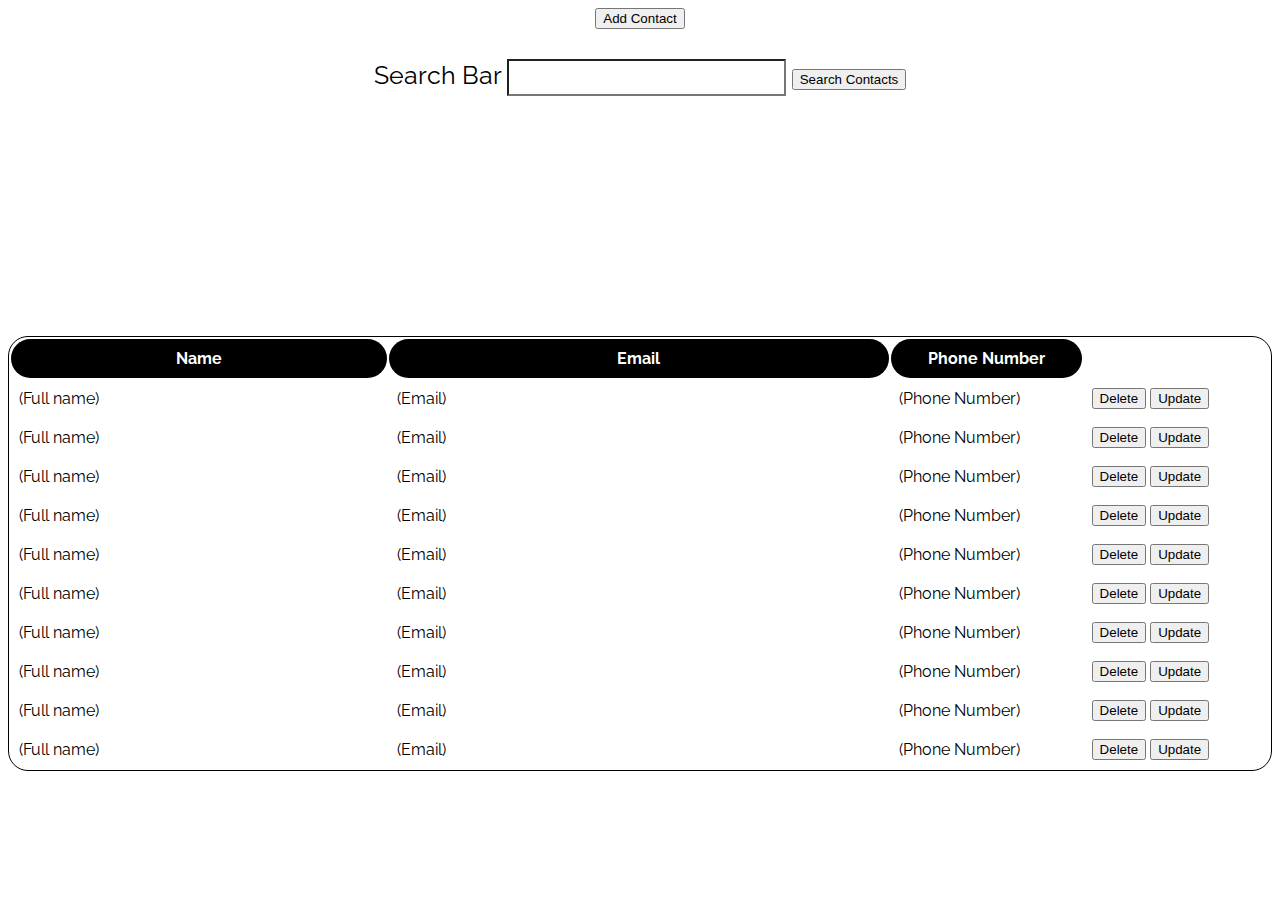
==== contact_page.html @ 49ed33f2 "added terrible search bar" ====
<html>
    <head>
        <title>Contact List</title>
        <link rel = "stylesheet" href = "style.css">
        <script type="text/javascript" src="lampcode.js"></script>
        <style>
            @import url('https://fonts.googleapis.com/css2?family=Raleway:wght@500&family=Space+Mono&display=swap');
        </style>
    </head>
    <style>
        table {
            border: 1px solid black;
            border-radius: 20px;
        }
        tb, td {
            border-collapse: collapse;
        }
    </style>
    <body>

            <button type="button" id="addButton" class="buttons" onclick="addContact();" >Add Contact</button>
            <br></br>

             <label>Search Bar</label>
             <input required id="search" type="text" class = "input_box"/>
            <button type="button" id="Search" class="buttons" onclick="searchContact();">Search Contacts</button>
            <br></br>

<div class = "header">
            <h1>Contact List</h1>
        </div>

        <table style="width:100%">
            <tr>
                <th style="width:30%">Name</th>
                <th style="width:40%">Email</th>
                <th>Phone Number</th>
            </tr>
            <tr>
                <td>
                    (Full name)
                </td>
                <td>
                    (Email)
                </td>
                <td>
                    (Phone Number)
                </td>
                 <td>
                    <button type="button" id="Delete" class="buttons" onclick="deleteContact();">Delete</button>
                    <button type="button" id="Update" class="buttons" onclick="updateContact();">Update</button>
                </td>
            </tr>
            <tr>
                <td>
                    (Full name)
                </td>
                <td>
                    (Email)
                </td>
                <td>
                    (Phone Number)
                </td>
                 <td>
                    <button type="button" id="Delete" class="buttons" onclick="deleteContact();">Delete</button>
                    <button type="button" id="Update" class="buttons" onclick="updateContact();">Update</button>
                </td>
            </tr>
            <tr>
                <td>
                    (Full name)
                </td>
                <td>
                    (Email)
                </td>
                <td>
                    (Phone Number)
                </td>
                 <td>
                    <button type="button" id="Delete" class="buttons" onclick="deleteContact();">Delete</button>
                    <button type="button" id="Update" class="buttons" onclick="updateContact();">Update</button>
                </td>
            </tr>
            <tr>
                <td>
                    (Full name)
                </td>
                <td>
                    (Email)
                </td>
                <td>
                    (Phone Number)
                </td>
                <td>
                    <button type="button" id="Delete" class="buttons" onclick="deleteContact();">Delete</button>
                    <button type="button" id="Update" class="buttons" onclick="updateContact();">Update</button>
                </td>
            </tr>
            <tr>
                <td>
                    (Full name)
                </td>
                <td>
                    (Email)
                </td>
                <td>
                    (Phone Number)
                </td>
                <td>
                    <button type="button" id="Delete" class="buttons" onclick="deleteContact();">Delete</button>
                    <button type="button" id="Update" class="buttons" onclick="updateContact();">Update</button>
                </td>
            </tr>
            <tr>
                <td>
                    (Full name)
                </td>
                <td>
                    (Email)
                </td>
                <td>
                    (Phone Number)
                </td>
                 <td>
                    <button type="button" id="Delete" class="buttons" onclick="deleteContact();">Delete</button>
                    <button type="button" id="Update" class="buttons" onclick="updateContact();">Update</button>
                </td>
            </tr>
            <tr>
                <td>
                    (Full name)
                </td>
                <td>
                    (Email)
                </td>
                <td>
                    (Phone Number)
                </td>
                <td>
                    <button type="button" id="Delete" class="buttons" onclick="deleteContact();">Delete</button>
                    <button type="button" id="Update" class="buttons" onclick="updateContact();">Update</button>
                </td>
            </tr>
            <tr>
                <td>
                    (Full name)
                </td>
                <td>
                    (Email)
                </td>
                <td>
                    (Phone Number)
                </td>
                <td>
                    <button type="button" id="Delete" class="buttons" onclick="deleteContact();">Delete</button>
                    <button type="button" id="Update" class="buttons" onclick="updateContact();">Update</button>
                </td>
            </tr>
            <tr>
                <td>
                    (Full name)
                </td>
                <td>
                    (Email)
                </td>
                <td>
                    (Phone Number)
                </td>
                <td>
                    <button type="button" id="Delete" class="buttons" onclick="deleteContact();">Delete</button>
                    <button type="button" id="Update" class="buttons" onclick="updateContact();">Update</button>
                </td>
            </tr>
            <tr>
                <td>
                    (Full name)
                </td>
                <td>
                    (Email)
                </td>
                <td>
                    (Phone Number)
                </td>
                <td>
                    <button type="button" id="Delete" class="buttons" onclick="deleteContact();">Delete</button>
                    <button type="button" id="Update" class="buttons" onclick="updateContact();">Update</button>
                </td>
            </tr>
        </table>
    </body>
</html>
---- style.css ----
.header {
    text-align: center;
    color: white;
    padding: 30px;
    top: 0;
    font-family: 'Raleway', sans-serif;
    font-size: 30px;
}

body {
    text-align: center;
    font-family: 'Raleway', sans-serif;
    font-size: 25px;
    background-image: url("https://i.imgur.com/1UDDrQ8.jpg");
    background-size: cover;
    background-repeat: no-repeat;
    background-attachment: fixed;
    background-position: center;
}

div.transbox_login {
    margin: auto;
    background-color: #ffffff;
    opacity: 0.7;
    border-radius: 50px;
    border: 10px;
    width: 700px;
    height: 340px;
    padding: 10px;
}

div.transbox_register {
    margin: auto;
    background-color: #ffffff;
    opacity: 0.7;
    border-radius: 50px;
    border: 10px;
    width: 700px;
    height: 410px;
    padding: 10px;
}

div.transbox_contacts {
    margin: auto;
    background-color: #ffffff;
    opacity: 0.7;
    border-radius: 50px;
    border: 10px;
    width: 1000px;
    height: 540px;
    padding: 10px;
    padding-top: 30px;
}

.form input{
    font-family: Open, sans-serif;
    border: none;
    border-bottom: solid;
    border-width: 2px;
    border-radius: 0px;
    width: 250px;
    text-align: left;
    padding: 5px;
    margin: 10px;
    font-size: 16px;
    outline: none;
    background-color: #f7f1f9;
}


.form-submit-button {
    border-radius: 50px;
    padding-left: 30px;
    padding-right: 30px;
    padding-top: 8px;
    padding-bottom: 8px;
    font-size: 25px;
    font-family: 'Raleway', sans-serif;
    background-color: white;
    color: black;
    transition-duration: 0.4s;
}
.button_hover:hover {
    color: black;
    background-color: grey;
    box-shadow: 0 12px 16px 0 rgba(0,0,0,0.24),0 17px 50px 0 rgba(0,0,0,0.19);
  }

.input_box {
    background-color: white;
    padding: 5px;
    font-size: 20px;
}

.form .register-span{
    margin-top: 10px;
    font-size: 14px;
}

#loginResult {
    display: block;
    font-size: 16px;
    width: 90%;
    text-align: center;
    margin: 10px auto;
    font-family: 'Ubuntu', sans-serif;
    color: #95060a;
}

th {
    color: white;
    border-radius: 30px;
    padding: 10px;
    background-color: black;
    border-radius: 25px;
}

td {
    padding: 8px;
}
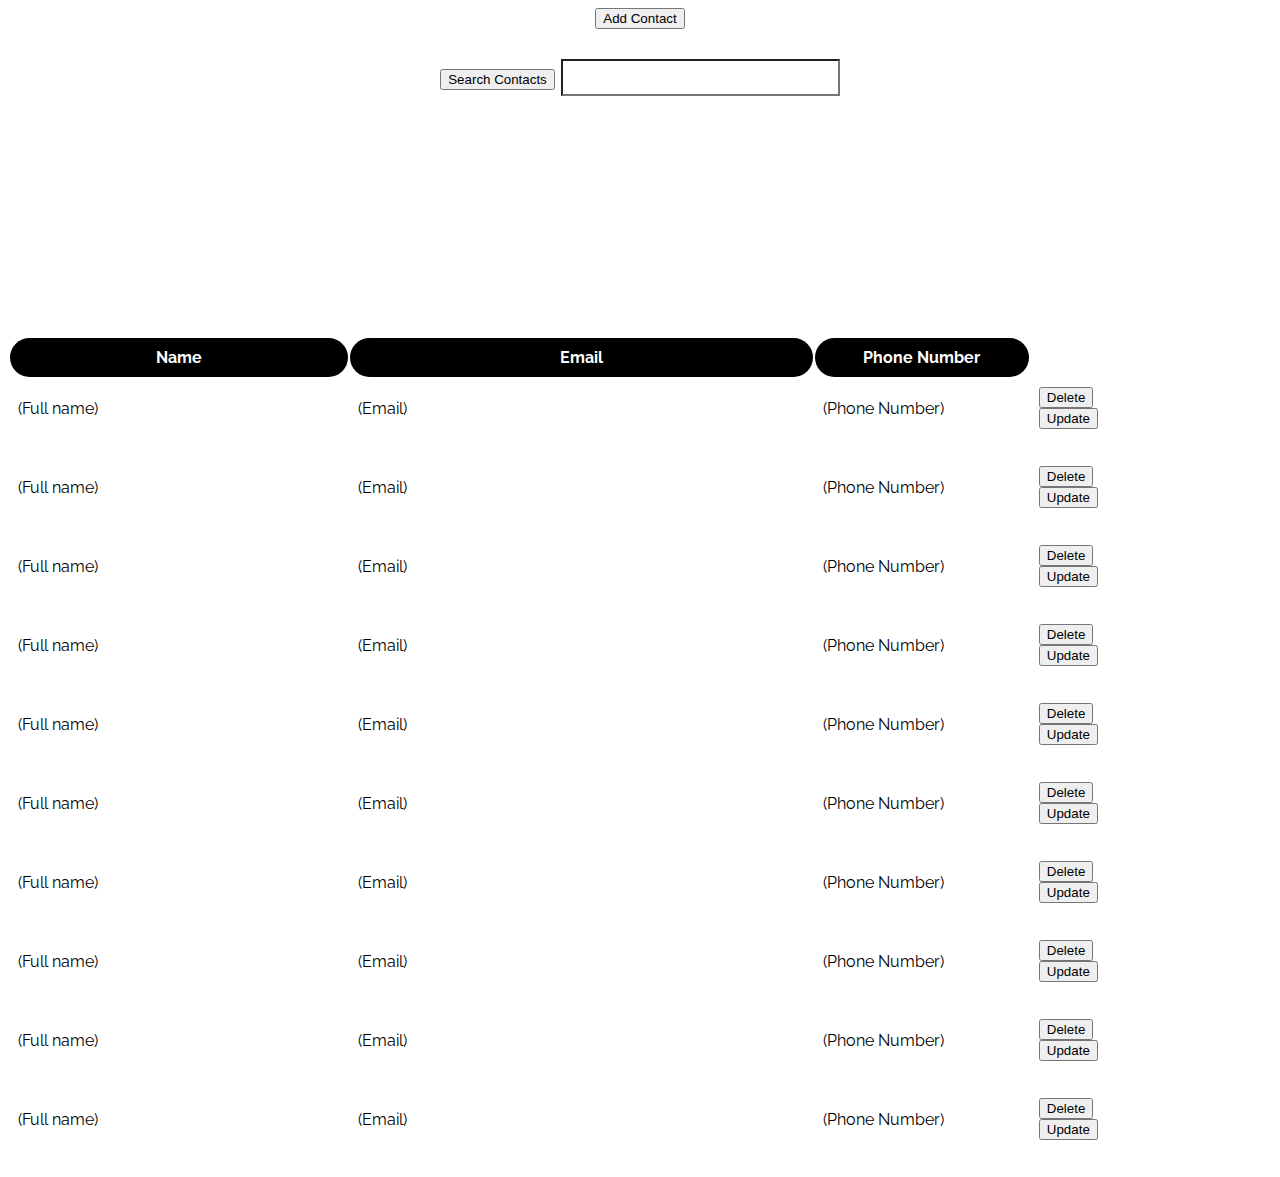
==== commit 37d034e3: "contact_page.html" ====
--- a/contact_page.html
+++ b/contact_page.html
@@ -8,182 +8,229 @@
         </style>
     </head>
     <style>
-        table {
-            border: 1px solid black;
-            border-radius: 20px;
-        }
-        tb, td {
+        th, td {            
             border-collapse: collapse;
+            
         }
     </style>
     <body>
 
-            <button type="button" id="addButton" class="buttons" onclick="addContact();" >Add Contact</button>
-            <br></br>
-
-             <label>Search Bar</label>
-             <input required id="search" type="text" class = "input_box"/>
-            <button type="button" id="Search" class="buttons" onclick="searchContact();">Search Contacts</button>
-            <br></br>
-
-<div class = "header">
+        <button type="button" id="addButton" class="buttons" onclick="addContact();">Add Contact</button>
+        <br></br>
+
+        <button type="button" id="Search" class="buttons" onclick="searchContact();">Search Contacts</button>
+        <input required id="search" type="text" class = "input_box"/>
+        <br></br>
+
+        <div class = "header" style="color:white">
             <h1>Contact List</h1>
         </div>
 
-        <table style="width:100%">
+        <!-- <div class = "vertical" style="height:100%"></div> -->
+
+        <table style="width:90%">
             <tr>
                 <th style="width:30%">Name</th>
-                <th style="width:40%">Email</th>
-                <th>Phone Number</th>
-            </tr>
-            <tr>
-                <td>
-                    (Full name)
-                </td>
-                <td>
-                    (Email)
-                </td>
-                <td>
-                    (Phone Number)
-                </td>
-                 <td>
-                    <button type="button" id="Delete" class="buttons" onclick="deleteContact();">Delete</button>
-                    <button type="button" id="Update" class="buttons" onclick="updateContact();">Update</button>
-                </td>
-            </tr>
-            <tr>
-                <td>
-                    (Full name)
-                </td>
-                <td>
-                    (Email)
-                </td>
-                <td>
-                    (Phone Number)
-                </td>
-                 <td>
-                    <button type="button" id="Delete" class="buttons" onclick="deleteContact();">Delete</button>
-                    <button type="button" id="Update" class="buttons" onclick="updateContact();">Update</button>
-                </td>
-            </tr>
-            <tr>
-                <td>
-                    (Full name)
-                </td>
-                <td>
-                    (Email)
-                </td>
-                <td>
-                    (Phone Number)
-                </td>
-                 <td>
-                    <button type="button" id="Delete" class="buttons" onclick="deleteContact();">Delete</button>
-                    <button type="button" id="Update" class="buttons" onclick="updateContact();">Update</button>
-                </td>
-            </tr>
-            <tr>
-                <td>
-                    (Full name)
-                </td>
-                <td>
-                    (Email)
-                </td>
-                <td>
-                    (Phone Number)
-                </td>
-                <td>
-                    <button type="button" id="Delete" class="buttons" onclick="deleteContact();">Delete</button>
-                    <button type="button" id="Update" class="buttons" onclick="updateContact();">Update</button>
-                </td>
-            </tr>
-            <tr>
-                <td>
-                    (Full name)
-                </td>
-                <td>
-                    (Email)
-                </td>
-                <td>
-                    (Phone Number)
-                </td>
-                <td>
-                    <button type="button" id="Delete" class="buttons" onclick="deleteContact();">Delete</button>
-                    <button type="button" id="Update" class="buttons" onclick="updateContact();">Update</button>
-                </td>
-            </tr>
-            <tr>
-                <td>
-                    (Full name)
-                </td>
-                <td>
-                    (Email)
-                </td>
-                <td>
-                    (Phone Number)
-                </td>
-                 <td>
-                    <button type="button" id="Delete" class="buttons" onclick="deleteContact();">Delete</button>
-                    <button type="button" id="Update" class="buttons" onclick="updateContact();">Update</button>
-                </td>
-            </tr>
-            <tr>
-                <td>
-                    (Full name)
-                </td>
-                <td>
-                    (Email)
-                </td>
-                <td>
-                    (Phone Number)
-                </td>
-                <td>
-                    <button type="button" id="Delete" class="buttons" onclick="deleteContact();">Delete</button>
-                    <button type="button" id="Update" class="buttons" onclick="updateContact();">Update</button>
-                </td>
-            </tr>
-            <tr>
-                <td>
-                    (Full name)
-                </td>
-                <td>
-                    (Email)
-                </td>
-                <td>
-                    (Phone Number)
-                </td>
-                <td>
-                    <button type="button" id="Delete" class="buttons" onclick="deleteContact();">Delete</button>
-                    <button type="button" id="Update" class="buttons" onclick="updateContact();">Update</button>
-                </td>
-            </tr>
-            <tr>
-                <td>
-                    (Full name)
-                </td>
-                <td>
-                    (Email)
-                </td>
-                <td>
-                    (Phone Number)
-                </td>
-                <td>
-                    <button type="button" id="Delete" class="buttons" onclick="deleteContact();">Delete</button>
-                    <button type="button" id="Update" class="buttons" onclick="updateContact();">Update</button>
-                </td>
-            </tr>
-            <tr>
-                <td>
-                    (Full name)
-                </td>
-                <td>
-                    (Email)
-                </td>
-                <td>
-                    (Phone Number)
-                </td>
-                <td>
-                    <button type="button" id="Delete" class="buttons" onclick="deleteContact();">Delete</button>
-                    <button type="button" id="Update" class="buttons" onclick="updateContact();">Update</button>
+                <th style="width:41%">Email</th>
+                <th style="width:19%">Phone Number</th>                
+            </tr>
+            <tr>
+                <td>
+                    (Full name)
+                    <br></br>
+                </td>
+                
+                <td>
+                    (Email)
+                    <br></br>
+                </td>
+                <td>
+                    (Phone Number)
+                    <br></br>
+                </td>
+                 <td>
+                    <button type="button" id="Delete" class="buttons" onclick="deleteContact();">Delete</button>
+                    <button type="button" id="Update" class="buttons" onclick="updateContact();">Update</button>
+                    <br></br>
+                </td>
+            </tr>
+            <tr>
+                <td>
+                    (Full name)
+                    <br></br>
+                </td>
+                <td>
+                    (Email)
+                    <br></br>
+                </td>
+                <td>
+                    (Phone Number)
+                    <br></br>
+                </td>
+                 <td>
+                    <button type="button" id="Delete" class="buttons" onclick="deleteContact();">Delete</button>
+                    <button type="button" id="Update" class="buttons" onclick="updateContact();">Update</button>
+                    <br></br>
+                </td>
+            </tr>
+            <tr>
+                <td>
+                    (Full name)
+                    <br></br>
+                </td>
+                
+                <td>
+                    (Email)
+                    <br></br>
+                </td>
+                <td>
+                    (Phone Number)
+                    <br></br>
+                </td>
+                 <td>
+                    <button type="button" id="Delete" class="buttons" onclick="deleteContact();">Delete</button>
+                    <button type="button" id="Update" class="buttons" onclick="updateContact();">Update</button>
+                    <br></br>
+                </td>
+            </tr>
+            <tr>
+                <td>
+                    (Full name)
+                    <br></br>
+                </td>
+                
+                <td>
+                    (Email)
+                    <br></br>
+                </td>
+                <td>
+                    (Phone Number)
+                    <br></br>
+                </td>
+                 <td>
+                    <button type="button" id="Delete" class="buttons" onclick="deleteContact();">Delete</button>
+                    <button type="button" id="Update" class="buttons" onclick="updateContact();">Update</button>
+                    <br></br>
+                </td>
+            </tr>
+            <tr>
+                <td>
+                    (Full name)
+                    <br></br>
+                </td>
+                
+                <td>
+                    (Email)
+                    <br></br>
+                </td>
+                <td>
+                    (Phone Number)
+                    <br></br>
+                </td>
+                 <td>
+                    <button type="button" id="Delete" class="buttons" onclick="deleteContact();">Delete</button>
+                    <button type="button" id="Update" class="buttons" onclick="updateContact();">Update</button>
+                    <br></br>
+                </td>
+            </tr>
+            <tr>
+                <td>
+                    (Full name)
+                    <br></br>
+                </td>
+                
+                <td>
+                    (Email)
+                    <br></br>
+                </td>
+                <td>
+                    (Phone Number)
+                    <br></br>
+                </td>
+                 <td>
+                    <button type="button" id="Delete" class="buttons" onclick="deleteContact();">Delete</button>
+                    <button type="button" id="Update" class="buttons" onclick="updateContact();">Update</button>
+                    <br></br>
+                </td>
+            </tr>
+            <tr>
+                <td>
+                    (Full name)
+                    <br></br>
+                </td>
+                
+                <td>
+                    (Email)
+                    <br></br>
+                </td>
+                <td>
+                    (Phone Number)
+                    <br></br>
+                </td>
+                 <td>
+                    <button type="button" id="Delete" class="buttons" onclick="deleteContact();">Delete</button>
+                    <button type="button" id="Update" class="buttons" onclick="updateContact();">Update</button>
+                    <br></br>
+                </td>
+            </tr>
+            <tr>
+                <td>
+                    (Full name)
+                    <br></br>
+                </td>
+                
+                <td>
+                    (Email)
+                    <br></br>
+                </td>
+                <td>
+                    (Phone Number)
+                    <br></br>
+                </td>
+                 <td>
+                    <button type="button" id="Delete" class="buttons" onclick="deleteContact();">Delete</button>
+                    <button type="button" id="Update" class="buttons" onclick="updateContact();">Update</button>
+                    <br></br>
+                </td>
+            </tr>
+            <tr>
+                <td>
+                    (Full name)
+                    <br></br>
+                </td>
+                
+                <td>
+                    (Email)
+                    <br></br>
+                </td>
+                <td>
+                    (Phone Number)
+                    <br></br>
+                </td>
+                 <td>
+                    <button type="button" id="Delete" class="buttons" onclick="deleteContact();">Delete</button>
+                    <button type="button" id="Update" class="buttons" onclick="updateContact();">Update</button>
+                    <br></br>
+                </td>
+            </tr>
+            <tr>
+                <td>
+                    (Full name)
+                    <br></br>
+                </td>
+                
+                <td>
+                    (Email)
+                    <br></br>
+                </td>
+                <td>
+                    (Phone Number)
+                    <br></br>
+                </td>
+                 <td>
+                    <button type="button" id="Delete" class="buttons" onclick="deleteContact();">Delete</button>
+                    <button type="button" id="Update" class="buttons" onclick="updateContact();">Update</button>
+                    <br></br>
                 </td>
             </tr>
         </table>
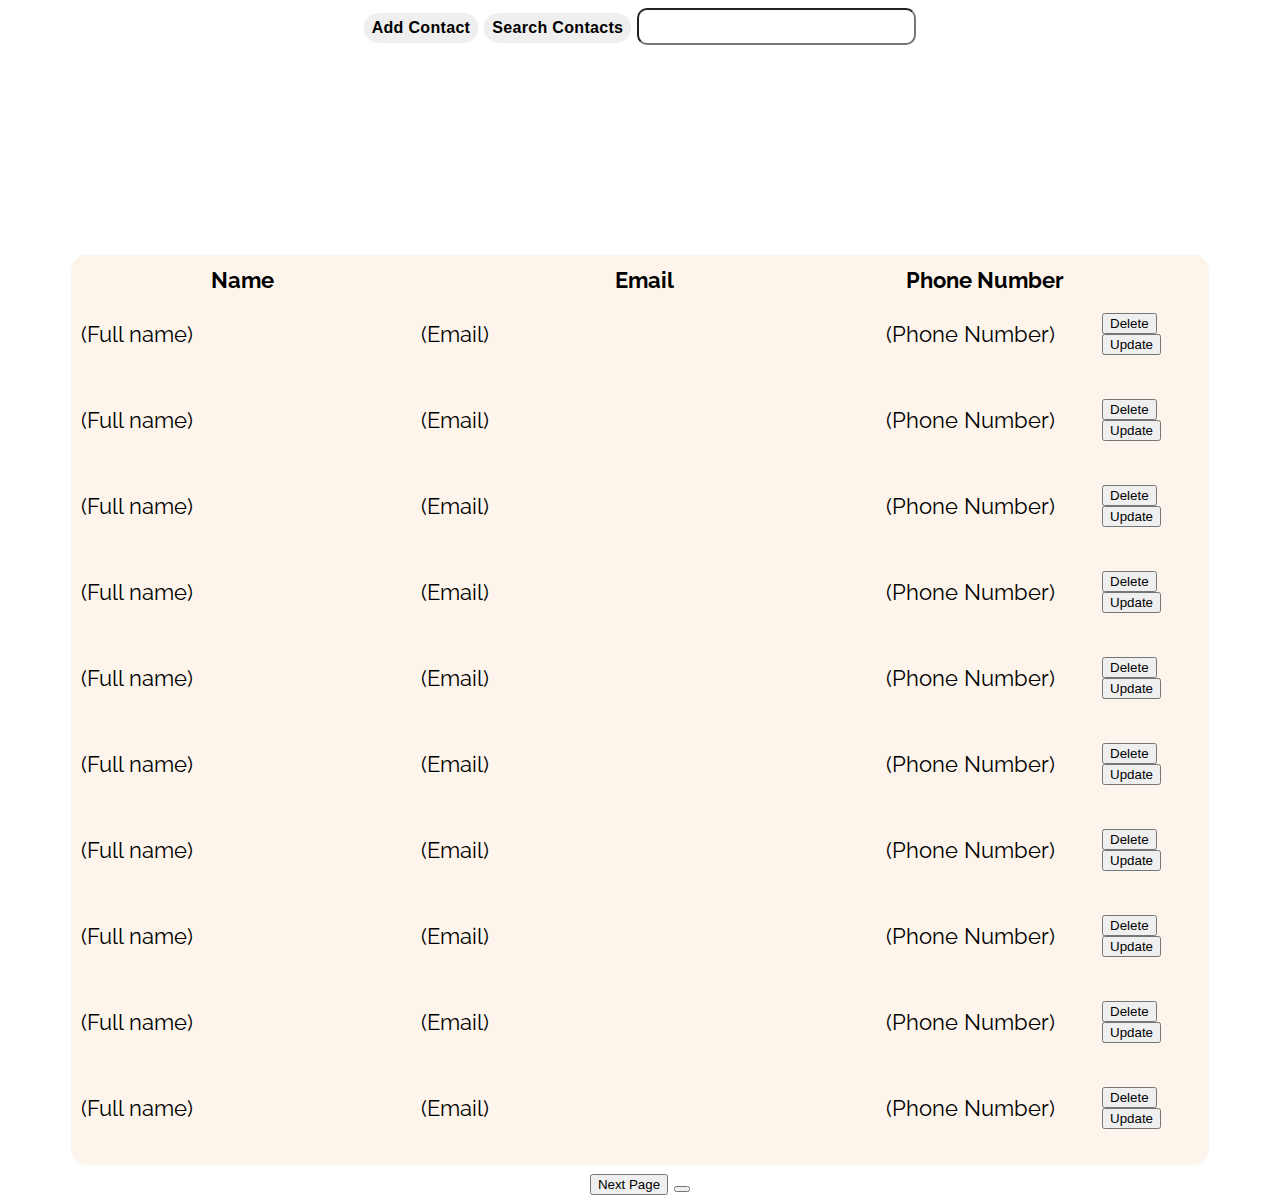
==== commit 4d4fb43e: "Update contact_page.html" ====
--- a/contact_page.html
+++ b/contact_page.html
@@ -5,22 +5,37 @@
         <script type="text/javascript" src="lampcode.js"></script>
         <style>
             @import url('https://fonts.googleapis.com/css2?family=Raleway:wght@500&family=Space+Mono&display=swap');
+
+            .add_button, .search_button {
+                padding: .35em;
+                padding-left: .5em;
+                padding-right: .5em;
+                font-size: 16px;
+                font-weight: 700;
+                border-radius: .9em;
+                letter-spacing: .02em;
+                border: none;
+                align-items: center;
+                position: relative;
+                cursor: pointer;
+            }
+            .icon {
+                
+            }
         </style>
     </head>
     <style>
         th, td {            
-            border-collapse: collapse;
-            
+            border-collapse: collapse;            
         }
     </style>
     <body>
 
-        <button type="button" id="addButton" class="buttons" onclick="addContact();">Add Contact</button>
-        <br></br>
-
-        <button type="button" id="Search" class="buttons" onclick="searchContact();">Search Contacts</button>
-        <input required id="search" type="text" class = "input_box"/>
-        <br></br>
+        <button type="button" id="addButton" class="add_button" addContact();">Add Contact</button>
+        
+
+        <button type="button" id="Search" class="search_button" onclick="searchContact();">Search Contacts</button>
+        <input required id="search" type="text" class = "input_box" style="border-radius: .5em;"/>
 
         <div class = "header" style="color:white">
             <h1>Contact List</h1>
@@ -28,7 +43,7 @@
 
         <!-- <div class = "vertical" style="height:100%"></div> -->
 
-        <table style="width:90%">
+        <table style="width:90%" style="height:auto;">
             <tr>
                 <th style="width:30%">Name</th>
                 <th style="width:41%">Email</th>
@@ -234,5 +249,7 @@
                 </td>
             </tr>
         </table>
+        <button type="button" id="Next Page" class="buttons">Next Page</button>
+        <button class="icon"></button>
     </body>
 </html>
--- a/style.css
+++ b/style.css
@@ -17,6 +17,18 @@
     background-attachment: fixed;
     background-position: center;
 }
+
+/* .vertical {
+    border-left: 2px solid black;
+    height: 100%;
+    position:absolute;
+    left: 28%;
+
+    border-right: 2px solid black;
+    height: 100%;
+    position:absolute;
+    right: 34%;
+} */
 
 div.transbox_login {
     margin: auto;
@@ -64,9 +76,8 @@
     margin: 10px;
     font-size: 16px;
     outline: none;
-    background-color: #f7f1f9;
+    background-color:rgba(250, 235, 215, 0.492);
 }
-
 
 .form-submit-button {
     border-radius: 50px;
@@ -80,11 +91,12 @@
     color: black;
     transition-duration: 0.4s;
 }
+
 .button_hover:hover {
     color: black;
     background-color: grey;
     box-shadow: 0 12px 16px 0 rgba(0,0,0,0.24),0 17px 50px 0 rgba(0,0,0,0.19);
-  }
+}
 
 .input_box {
     background-color: white;
@@ -107,11 +119,20 @@
     color: #95060a;
 }
 
+table {
+    margin-left: auto;
+    margin-right: auto;
+    display: block;
+    background-color:rgba(250, 235, 215, 0.492);
+    font-size: 22px;
+    width: 100%;
+    border-radius: 15px;
+}
+
 th {
-    color: white;
+    color: black;
     border-radius: 30px;
     padding: 10px;
-    background-color: black;
     border-radius: 25px;
 }
 
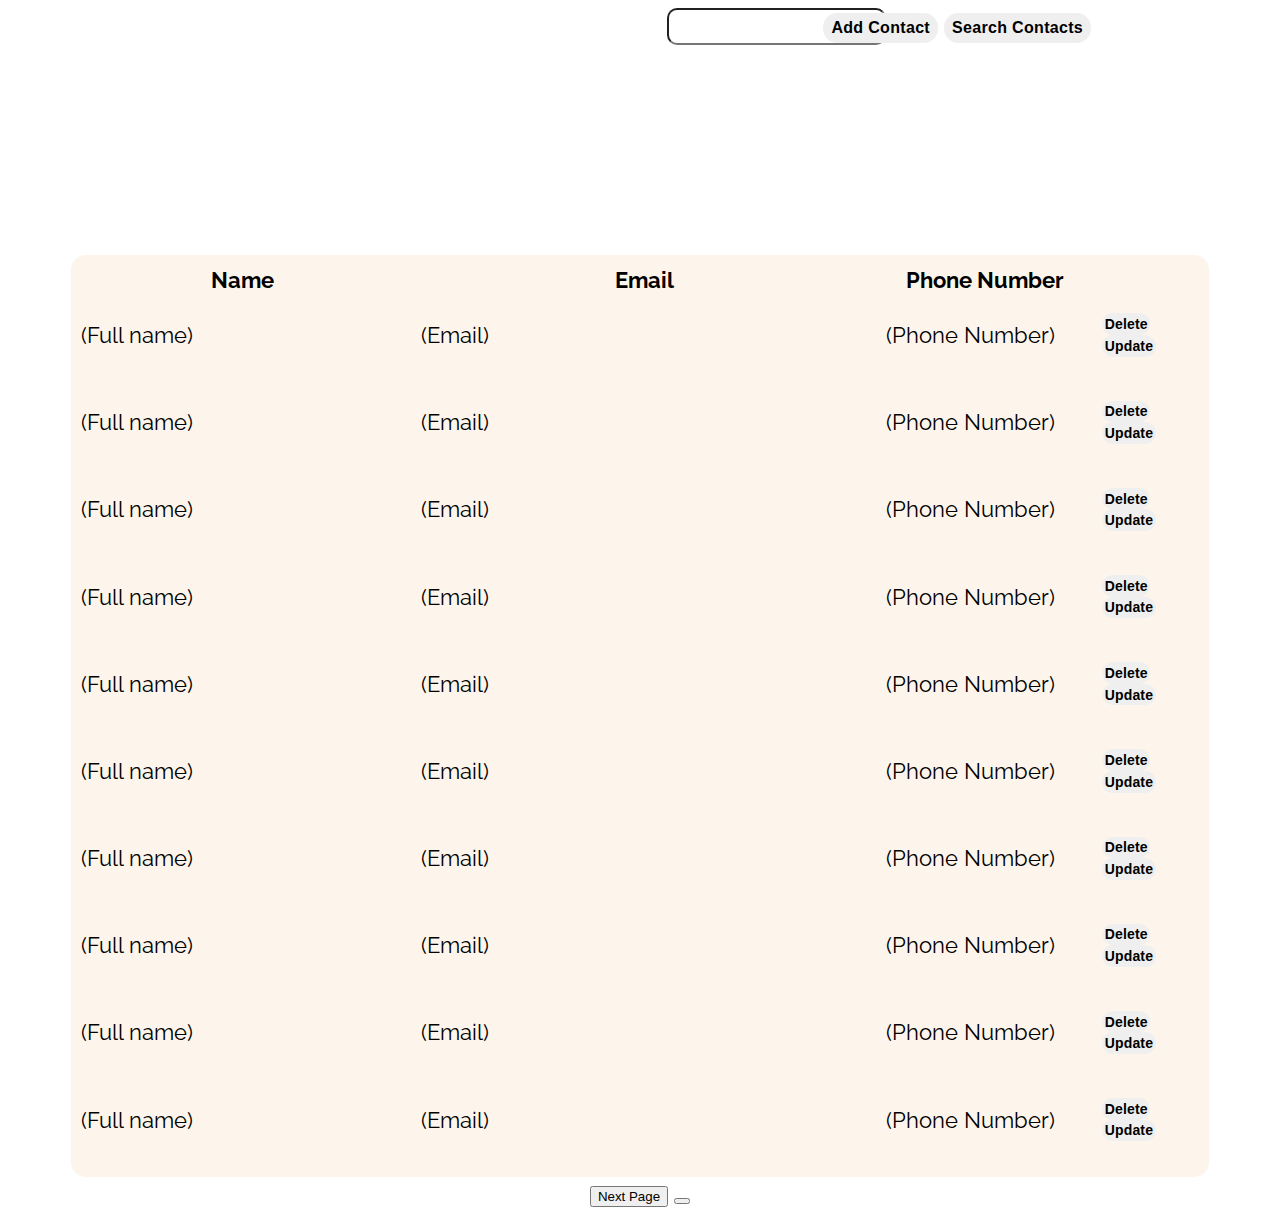
==== commit 97176bd0: "Update contact_page.html" ====
--- a/contact_page.html
+++ b/contact_page.html
@@ -6,7 +6,7 @@
         <style>
             @import url('https://fonts.googleapis.com/css2?family=Raleway:wght@500&family=Space+Mono&display=swap');
 
-            .add_button, .search_button {
+            .add_button {
                 padding: .35em;
                 padding-left: .5em;
                 padding-right: .5em;
@@ -17,25 +17,49 @@
                 border: none;
                 align-items: center;
                 position: relative;
+                left: 34%;
                 cursor: pointer;
             }
-            .icon {
-                
+            .search_button {
+                padding: .35em;
+                padding-left: .5em;
+                padding-right: .5em;
+                font-size: 16px;
+                font-weight: 700;
+                border-radius: .9em;
+                letter-spacing: .02em;
+                border: none;
+                align-items: center;
+                position: relative;
+                left: 34%;
+                cursor: pointer;
+            }
+            .update, .delete {
+                padding: .2em;
+                padding-left: .2em;
+                padding-right: .2em;
+                font-size: 14px;
+                font-weight: 600;
+                border-radius: .9em;
+                letter-spacing: .01em;
+                border: none;
+                align-items: center;
+                position: relative;
+                cursor: pointer;
             }
         </style>
     </head>
     <style>
-        th, td {            
-            border-collapse: collapse;            
+        th, td {
+            border-collapse: collapse;
         }
     </style>
     <body>
 
         <button type="button" id="addButton" class="add_button" addContact();">Add Contact</button>
-        
 
         <button type="button" id="Search" class="search_button" onclick="searchContact();">Search Contacts</button>
-        <input required id="search" type="text" class = "input_box" style="border-radius: .5em;"/>
+        <input required id="search" type="text" class="input_box" size="15" style="border-radius: .5em;"/>
 
         <div class = "header" style="color:white">
             <h1>Contact List</h1>
@@ -64,187 +88,187 @@
                     <br></br>
                 </td>
                  <td>
-                    <button type="button" id="Delete" class="buttons" onclick="deleteContact();">Delete</button>
-                    <button type="button" id="Update" class="buttons" onclick="updateContact();">Update</button>
-                    <br></br>
-                </td>
-            </tr>
-            <tr>
-                <td>
-                    (Full name)
-                    <br></br>
-                </td>
-                <td>
-                    (Email)
-                    <br></br>
-                </td>
-                <td>
-                    (Phone Number)
-                    <br></br>
-                </td>
-                 <td>
-                    <button type="button" id="Delete" class="buttons" onclick="deleteContact();">Delete</button>
-                    <button type="button" id="Update" class="buttons" onclick="updateContact();">Update</button>
-                    <br></br>
-                </td>
-            </tr>
-            <tr>
-                <td>
-                    (Full name)
-                    <br></br>
-                </td>
-                
-                <td>
-                    (Email)
-                    <br></br>
-                </td>
-                <td>
-                    (Phone Number)
-                    <br></br>
-                </td>
-                 <td>
-                    <button type="button" id="Delete" class="buttons" onclick="deleteContact();">Delete</button>
-                    <button type="button" id="Update" class="buttons" onclick="updateContact();">Update</button>
-                    <br></br>
-                </td>
-            </tr>
-            <tr>
-                <td>
-                    (Full name)
-                    <br></br>
-                </td>
-                
-                <td>
-                    (Email)
-                    <br></br>
-                </td>
-                <td>
-                    (Phone Number)
-                    <br></br>
-                </td>
-                 <td>
-                    <button type="button" id="Delete" class="buttons" onclick="deleteContact();">Delete</button>
-                    <button type="button" id="Update" class="buttons" onclick="updateContact();">Update</button>
-                    <br></br>
-                </td>
-            </tr>
-            <tr>
-                <td>
-                    (Full name)
-                    <br></br>
-                </td>
-                
-                <td>
-                    (Email)
-                    <br></br>
-                </td>
-                <td>
-                    (Phone Number)
-                    <br></br>
-                </td>
-                 <td>
-                    <button type="button" id="Delete" class="buttons" onclick="deleteContact();">Delete</button>
-                    <button type="button" id="Update" class="buttons" onclick="updateContact();">Update</button>
-                    <br></br>
-                </td>
-            </tr>
-            <tr>
-                <td>
-                    (Full name)
-                    <br></br>
-                </td>
-                
-                <td>
-                    (Email)
-                    <br></br>
-                </td>
-                <td>
-                    (Phone Number)
-                    <br></br>
-                </td>
-                 <td>
-                    <button type="button" id="Delete" class="buttons" onclick="deleteContact();">Delete</button>
-                    <button type="button" id="Update" class="buttons" onclick="updateContact();">Update</button>
-                    <br></br>
-                </td>
-            </tr>
-            <tr>
-                <td>
-                    (Full name)
-                    <br></br>
-                </td>
-                
-                <td>
-                    (Email)
-                    <br></br>
-                </td>
-                <td>
-                    (Phone Number)
-                    <br></br>
-                </td>
-                 <td>
-                    <button type="button" id="Delete" class="buttons" onclick="deleteContact();">Delete</button>
-                    <button type="button" id="Update" class="buttons" onclick="updateContact();">Update</button>
-                    <br></br>
-                </td>
-            </tr>
-            <tr>
-                <td>
-                    (Full name)
-                    <br></br>
-                </td>
-                
-                <td>
-                    (Email)
-                    <br></br>
-                </td>
-                <td>
-                    (Phone Number)
-                    <br></br>
-                </td>
-                 <td>
-                    <button type="button" id="Delete" class="buttons" onclick="deleteContact();">Delete</button>
-                    <button type="button" id="Update" class="buttons" onclick="updateContact();">Update</button>
-                    <br></br>
-                </td>
-            </tr>
-            <tr>
-                <td>
-                    (Full name)
-                    <br></br>
-                </td>
-                
-                <td>
-                    (Email)
-                    <br></br>
-                </td>
-                <td>
-                    (Phone Number)
-                    <br></br>
-                </td>
-                 <td>
-                    <button type="button" id="Delete" class="buttons" onclick="deleteContact();">Delete</button>
-                    <button type="button" id="Update" class="buttons" onclick="updateContact();">Update</button>
-                    <br></br>
-                </td>
-            </tr>
-            <tr>
-                <td>
-                    (Full name)
-                    <br></br>
-                </td>
-                
-                <td>
-                    (Email)
-                    <br></br>
-                </td>
-                <td>
-                    (Phone Number)
-                    <br></br>
-                </td>
-                 <td>
-                    <button type="button" id="Delete" class="buttons" onclick="deleteContact();">Delete</button>
-                    <button type="button" id="Update" class="buttons" onclick="updateContact();">Update</button>
+                    <button type="button" id="Delete" class="update" onclick="deleteContact();">Delete</button>
+                    <button type="button" id="Update" class="delete" onclick="updateContact();">Update</button>
+                    <br></br>
+                </td>
+            </tr>
+            <tr>
+                <td>
+                    (Full name)
+                    <br></br>
+                </td>
+                <td>
+                    (Email)
+                    <br></br>
+                </td>
+                <td>
+                    (Phone Number)
+                    <br></br>
+                </td>
+                 <td>
+                    <button type="button" id="Delete" class="update" onclick="deleteContact();">Delete</button>
+                    <button type="button" id="Update" class="delete" onclick="updateContact();">Update</button>
+                    <br></br>
+                </td>
+            </tr>
+            <tr>
+                <td>
+                    (Full name)
+                    <br></br>
+                </td>
+                
+                <td>
+                    (Email)
+                    <br></br>
+                </td>
+                <td>
+                    (Phone Number)
+                    <br></br>
+                </td>
+                 <td>
+                    <button type="button" id="Delete" class="update" onclick="deleteContact();">Delete</button>
+                    <button type="button" id="Update" class="delete" onclick="updateContact();">Update</button>
+                    <br></br>
+                </td>
+            </tr>
+            <tr>
+                <td>
+                    (Full name)
+                    <br></br>
+                </td>
+                
+                <td>
+                    (Email)
+                    <br></br>
+                </td>
+                <td>
+                    (Phone Number)
+                    <br></br>
+                </td>
+                 <td>
+                    <button type="button" id="Delete" class="update" onclick="deleteContact();">Delete</button>
+                    <button type="button" id="Update" class="delete" onclick="updateContact();">Update</button>
+                    <br></br>
+                </td>
+            </tr>
+            <tr>
+                <td>
+                    (Full name)
+                    <br></br>
+                </td>
+                
+                <td>
+                    (Email)
+                    <br></br>
+                </td>
+                <td>
+                    (Phone Number)
+                    <br></br>
+                </td>
+                 <td>
+                    <button type="button" id="Delete" class="update" onclick="deleteContact();">Delete</button>
+                    <button type="button" id="Update" class="delete" onclick="updateContact();">Update</button>
+                    <br></br>
+                </td>
+            </tr>
+            <tr>
+                <td>
+                    (Full name)
+                    <br></br>
+                </td>
+                
+                <td>
+                    (Email)
+                    <br></br>
+                </td>
+                <td>
+                    (Phone Number)
+                    <br></br>
+                </td>
+                 <td>
+                    <button type="button" id="Delete" class="update" onclick="deleteContact();">Delete</button>
+                    <button type="button" id="Update" class="delete" onclick="updateContact();">Update</button>
+                    <br></br>
+                </td>
+            </tr>
+            <tr>
+                <td>
+                    (Full name)
+                    <br></br>
+                </td>
+                
+                <td>
+                    (Email)
+                    <br></br>
+                </td>
+                <td>
+                    (Phone Number)
+                    <br></br>
+                </td>
+                 <td>
+                    <button type="button" id="Delete" class="update" onclick="deleteContact();">Delete</button>
+                    <button type="button" id="Update" class="delete" onclick="updateContact();">Update</button>
+                    <br></br>
+                </td>
+            </tr>
+            <tr>
+                <td>
+                    (Full name)
+                    <br></br>
+                </td>
+                
+                <td>
+                    (Email)
+                    <br></br>
+                </td>
+                <td>
+                    (Phone Number)
+                    <br></br>
+                </td>
+                 <td>
+                    <button type="button" id="Delete" class="update" onclick="deleteContact();">Delete</button>
+                    <button type="button" id="Update" class="delete" onclick="updateContact();">Update</button>
+                    <br></br>
+                </td>
+            </tr>
+            <tr>
+                <td>
+                    (Full name)
+                    <br></br>
+                </td>
+                
+                <td>
+                    (Email)
+                    <br></br>
+                </td>
+                <td>
+                    (Phone Number)
+                    <br></br>
+                </td>
+                 <td>
+                    <button type="button" id="Delete" class="update" onclick="deleteContact();">Delete</button>
+                    <button type="button" id="Update" class="delete" onclick="updateContact();">Update</button>
+                    <br></br>
+                </td>
+            </tr>
+            <tr>
+                <td>
+                    (Full name)
+                    <br></br>
+                </td>
+                
+                <td>
+                    (Email)
+                    <br></br>
+                </td>
+                <td>
+                    (Phone Number)
+                    <br></br>
+                </td>
+                 <td>
+                    <button type="button" id="Delete" class="update" onclick="deleteContact();">Delete</button>
+                    <button type="button" id="Update" class="delete" onclick="updateContact();">Update</button>
                     <br></br>
                 </td>
             </tr>
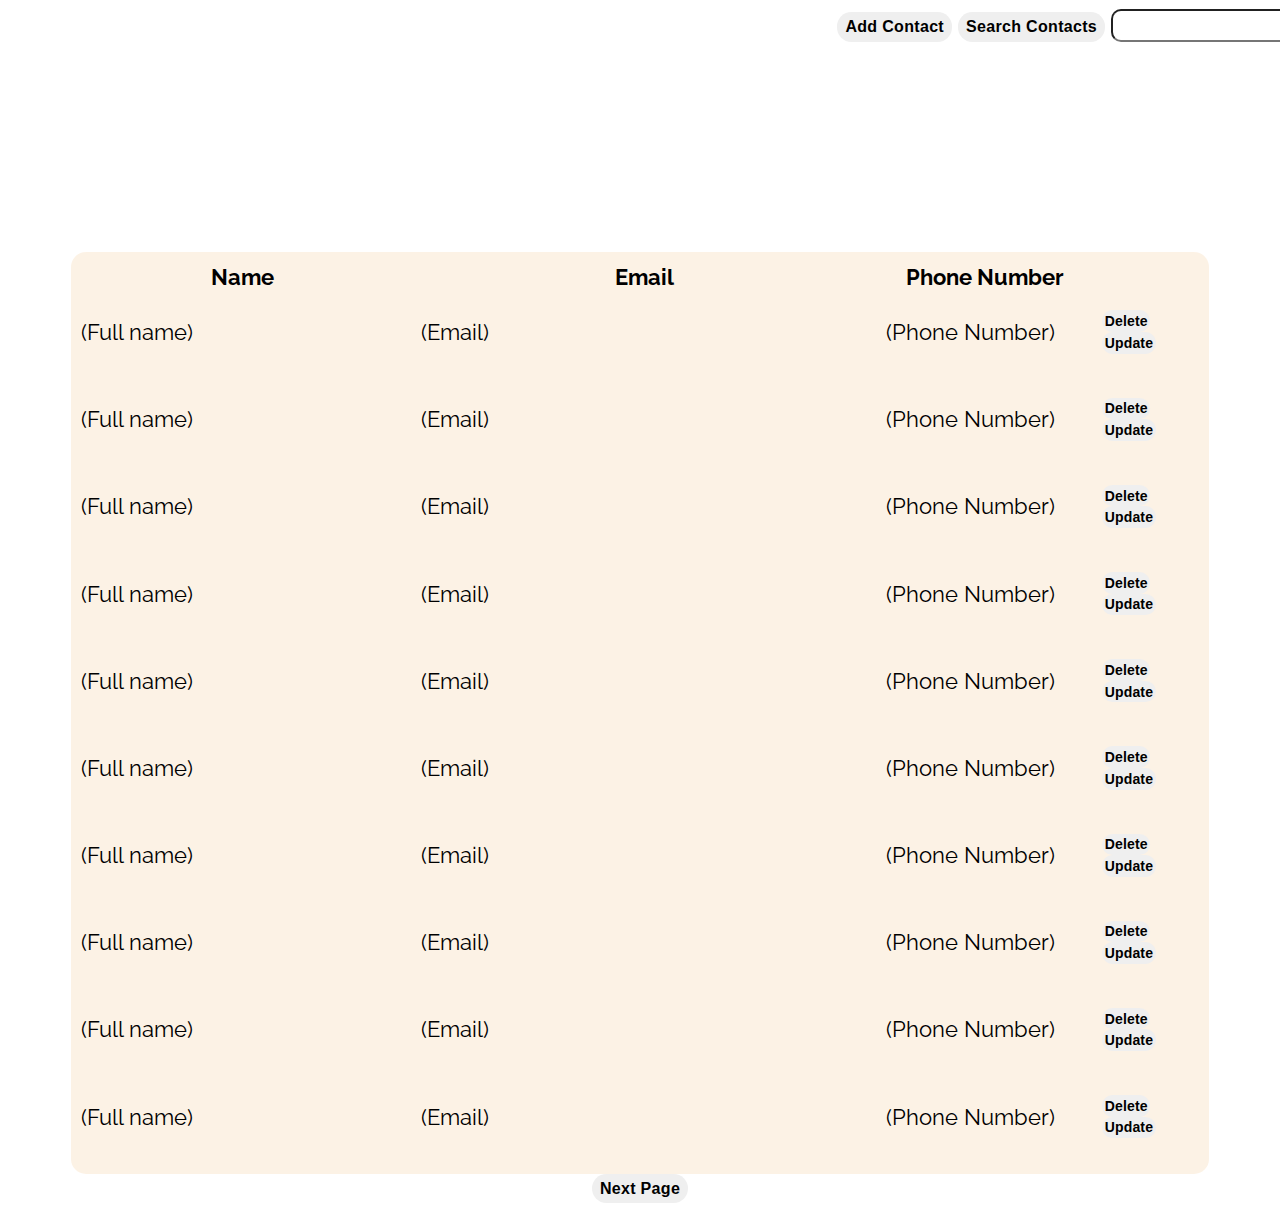
==== commit 270d5432: "Update contact_page.html" ====
--- a/contact_page.html
+++ b/contact_page.html
@@ -6,7 +6,7 @@
         <style>
             @import url('https://fonts.googleapis.com/css2?family=Raleway:wght@500&family=Space+Mono&display=swap');
 
-            .add_button {
+            .buttons {
                 padding: .35em;
                 padding-left: .5em;
                 padding-right: .5em;
@@ -20,26 +20,12 @@
                 left: 34%;
                 cursor: pointer;
             }
-            .search_button {
-                padding: .35em;
-                padding-left: .5em;
-                padding-right: .5em;
-                font-size: 16px;
-                font-weight: 700;
-                border-radius: .9em;
-                letter-spacing: .02em;
-                border: none;
-                align-items: center;
-                position: relative;
-                left: 34%;
-                cursor: pointer;
-            }
-            .update, .delete {
+            .buttons2 {
                 padding: .2em;
                 padding-left: .2em;
                 padding-right: .2em;
                 font-size: 14px;
-                font-weight: 600;
+                font-weight: 550;
                 border-radius: .9em;
                 letter-spacing: .01em;
                 border: none;
@@ -56,17 +42,15 @@
     </style>
     <body>
 
-        <button type="button" id="addButton" class="add_button" addContact();">Add Contact</button>
-
-        <button type="button" id="Search" class="search_button" onclick="searchContact();">Search Contacts</button>
-        <input required id="search" type="text" class="input_box" size="15" style="border-radius: .5em;"/>
+        <button type="button" id="addButton" class="buttons" addContact();">Add Contact</button>
+
+        <button type="button" id="Search" class="buttons" onclick="searchContact();">Search Contacts</button>
+        <input required id="search" type="text" class="input_box" size="13" style="border-radius: .5em;"/>
 
         <div class = "header" style="color:white">
             <h1>Contact List</h1>
         </div>
 
-        <!-- <div class = "vertical" style="height:100%"></div> -->
-
         <table style="width:90%" style="height:auto;">
             <tr>
                 <th style="width:30%">Name</th>
@@ -88,192 +72,191 @@
                     <br></br>
                 </td>
                  <td>
-                    <button type="button" id="Delete" class="update" onclick="deleteContact();">Delete</button>
-                    <button type="button" id="Update" class="delete" onclick="updateContact();">Update</button>
-                    <br></br>
-                </td>
-            </tr>
-            <tr>
-                <td>
-                    (Full name)
-                    <br></br>
-                </td>
-                <td>
-                    (Email)
-                    <br></br>
-                </td>
-                <td>
-                    (Phone Number)
-                    <br></br>
-                </td>
-                 <td>
-                    <button type="button" id="Delete" class="update" onclick="deleteContact();">Delete</button>
-                    <button type="button" id="Update" class="delete" onclick="updateContact();">Update</button>
-                    <br></br>
-                </td>
-            </tr>
-            <tr>
-                <td>
-                    (Full name)
-                    <br></br>
-                </td>
-                
-                <td>
-                    (Email)
-                    <br></br>
-                </td>
-                <td>
-                    (Phone Number)
-                    <br></br>
-                </td>
-                 <td>
-                    <button type="button" id="Delete" class="update" onclick="deleteContact();">Delete</button>
-                    <button type="button" id="Update" class="delete" onclick="updateContact();">Update</button>
-                    <br></br>
-                </td>
-            </tr>
-            <tr>
-                <td>
-                    (Full name)
-                    <br></br>
-                </td>
-                
-                <td>
-                    (Email)
-                    <br></br>
-                </td>
-                <td>
-                    (Phone Number)
-                    <br></br>
-                </td>
-                 <td>
-                    <button type="button" id="Delete" class="update" onclick="deleteContact();">Delete</button>
-                    <button type="button" id="Update" class="delete" onclick="updateContact();">Update</button>
-                    <br></br>
-                </td>
-            </tr>
-            <tr>
-                <td>
-                    (Full name)
-                    <br></br>
-                </td>
-                
-                <td>
-                    (Email)
-                    <br></br>
-                </td>
-                <td>
-                    (Phone Number)
-                    <br></br>
-                </td>
-                 <td>
-                    <button type="button" id="Delete" class="update" onclick="deleteContact();">Delete</button>
-                    <button type="button" id="Update" class="delete" onclick="updateContact();">Update</button>
-                    <br></br>
-                </td>
-            </tr>
-            <tr>
-                <td>
-                    (Full name)
-                    <br></br>
-                </td>
-                
-                <td>
-                    (Email)
-                    <br></br>
-                </td>
-                <td>
-                    (Phone Number)
-                    <br></br>
-                </td>
-                 <td>
-                    <button type="button" id="Delete" class="update" onclick="deleteContact();">Delete</button>
-                    <button type="button" id="Update" class="delete" onclick="updateContact();">Update</button>
-                    <br></br>
-                </td>
-            </tr>
-            <tr>
-                <td>
-                    (Full name)
-                    <br></br>
-                </td>
-                
-                <td>
-                    (Email)
-                    <br></br>
-                </td>
-                <td>
-                    (Phone Number)
-                    <br></br>
-                </td>
-                 <td>
-                    <button type="button" id="Delete" class="update" onclick="deleteContact();">Delete</button>
-                    <button type="button" id="Update" class="delete" onclick="updateContact();">Update</button>
-                    <br></br>
-                </td>
-            </tr>
-            <tr>
-                <td>
-                    (Full name)
-                    <br></br>
-                </td>
-                
-                <td>
-                    (Email)
-                    <br></br>
-                </td>
-                <td>
-                    (Phone Number)
-                    <br></br>
-                </td>
-                 <td>
-                    <button type="button" id="Delete" class="update" onclick="deleteContact();">Delete</button>
-                    <button type="button" id="Update" class="delete" onclick="updateContact();">Update</button>
-                    <br></br>
-                </td>
-            </tr>
-            <tr>
-                <td>
-                    (Full name)
-                    <br></br>
-                </td>
-                
-                <td>
-                    (Email)
-                    <br></br>
-                </td>
-                <td>
-                    (Phone Number)
-                    <br></br>
-                </td>
-                 <td>
-                    <button type="button" id="Delete" class="update" onclick="deleteContact();">Delete</button>
-                    <button type="button" id="Update" class="delete" onclick="updateContact();">Update</button>
-                    <br></br>
-                </td>
-            </tr>
-            <tr>
-                <td>
-                    (Full name)
-                    <br></br>
-                </td>
-                
-                <td>
-                    (Email)
-                    <br></br>
-                </td>
-                <td>
-                    (Phone Number)
-                    <br></br>
-                </td>
-                 <td>
-                    <button type="button" id="Delete" class="update" onclick="deleteContact();">Delete</button>
-                    <button type="button" id="Update" class="delete" onclick="updateContact();">Update</button>
+                    <button type="button" id="Delete" class="buttons2" onclick="deleteContact();">Delete</button>
+                    <button type="button" id="Update" class="buttons2" onclick="updateContact();">Update</button>
+                    <br></br>
+                </td>
+            </tr>
+            <tr>
+                <td>
+                    (Full name)
+                    <br></br>
+                </td>
+                <td>
+                    (Email)
+                    <br></br>
+                </td>
+                <td>
+                    (Phone Number)
+                    <br></br>
+                </td>
+                 <td>
+                    <button type="button" id="Delete" class="buttons2" onclick="deleteContact();">Delete</button>
+                    <button type="button" id="Update" class="buttons2" onclick="updateContact();">Update</button>
+                    <br></br>
+                </td>
+            </tr>
+            <tr>
+                <td>
+                    (Full name)
+                    <br></br>
+                </td>
+                
+                <td>
+                    (Email)
+                    <br></br>
+                </td>
+                <td>
+                    (Phone Number)
+                    <br></br>
+                </td>
+                 <td>
+                    <button type="button" id="Delete" class="buttons2" onclick="deleteContact();">Delete</button>
+                    <button type="button" id="Update" class="buttons2" onclick="updateContact();">Update</button>
+                    <br></br>
+                </td>
+            </tr>
+            <tr>
+                <td>
+                    (Full name)
+                    <br></br>
+                </td>
+                
+                <td>
+                    (Email)
+                    <br></br>
+                </td>
+                <td>
+                    (Phone Number)
+                    <br></br>
+                </td>
+                 <td>
+                    <button type="button" id="Delete" class="buttons2" onclick="deleteContact();">Delete</button>
+                    <button type="button" id="Update" class="buttons2" onclick="updateContact();">Update</button>
+                    <br></br>
+                </td>
+            </tr>
+            <tr>
+                <td>
+                    (Full name)
+                    <br></br>
+                </td>
+                
+                <td>
+                    (Email)
+                    <br></br>
+                </td>
+                <td>
+                    (Phone Number)
+                    <br></br>
+                </td>
+                 <td>
+                    <button type="button" id="Delete" class="buttons2" onclick="deleteContact();">Delete</button>
+                    <button type="button" id="Update" class="buttons2"  onclick="updateContact();">Update</button>
+                    <br></br>
+                </td>
+            </tr>
+            <tr>
+                <td>
+                    (Full name)
+                    <br></br>
+                </td>
+                
+                <td>
+                    (Email)
+                    <br></br>
+                </td>
+                <td>
+                    (Phone Number)
+                    <br></br>
+                </td>
+                 <td>
+                    <button type="button" id="Delete" class="buttons2" onclick="deleteContact();">Delete</button>
+                    <button type="button" id="Update" class="buttons2" onclick="updateContact();">Update</button>
+                    <br></br>
+                </td>
+            </tr>
+            <tr>
+                <td>
+                    (Full name)
+                    <br></br>
+                </td>
+                
+                <td>
+                    (Email)
+                    <br></br>
+                </td>
+                <td>
+                    (Phone Number)
+                    <br></br>
+                </td>
+                 <td>
+                    <button type="button" id="Delete" class="buttons2" onclick="deleteContact();">Delete</button>
+                    <button type="button" id="Update" class="buttons2" onclick="updateContact();">Update</button>
+                    <br></br>
+                </td>
+            </tr>
+            <tr>
+                <td>
+                    (Full name)
+                    <br></br>
+                </td>
+                
+                <td>
+                    (Email)
+                    <br></br>
+                </td>
+                <td>
+                    (Phone Number)
+                    <br></br>
+                </td>
+                 <td>
+                    <button type="button" id="Delete" class="buttons2" onclick="deleteContact();">Delete</button>
+                    <button type="button" id="Update" class="buttons2" onclick="updateContact();">Update</button>
+                    <br></br>
+                </td>
+            </tr>
+            <tr>
+                <td>
+                    (Full name)
+                    <br></br>
+                </td>
+                
+                <td>
+                    (Email)
+                    <br></br>
+                </td>
+                <td>
+                    (Phone Number)
+                    <br></br>
+                </td>
+                 <td>
+                    <button type="button" id="Delete" class="buttons2" onclick="deleteContact();">Delete</button>
+                    <button type="button" id="Update" class="buttons2" onclick="updateContact();">Update</button>
+                    <br></br>
+                </td>
+            </tr>
+            <tr>
+                <td>
+                    (Full name)
+                    <br></br>
+                </td>
+                
+                <td>
+                    (Email)
+                    <br></br>
+                </td>
+                <td>
+                    (Phone Number)
+                    <br></br>
+                </td>
+                 <td>
+                    <button type="button" id="Delete" class="buttons2" onclick="deleteContact();">Delete</button>
+                    <button type="button" id="Update" class="buttons2" onclick="updateContact();">Update</button>
                     <br></br>
                 </td>
             </tr>
         </table>
-        <button type="button" id="Next Page" class="buttons">Next Page</button>
-        <button class="icon"></button>
+        <button type="button" id="Next Page" style="left:0%" class="buttons">Next Page</button>
     </body>
 </html>
--- a/style.css
+++ b/style.css
@@ -76,7 +76,7 @@
     margin: 10px;
     font-size: 16px;
     outline: none;
-    background-color:rgba(250, 235, 215, 0.492);
+    background-color:rgba(250, 235, 215, 0.644);
 }
 
 .form-submit-button {
@@ -100,8 +100,10 @@
 
 .input_box {
     background-color: white;
-    padding: 5px;
+    padding: 3px;
     font-size: 20px;
+    position: relative;
+    left: 34%;
 }
 
 .form .register-span{
@@ -123,7 +125,7 @@
     margin-left: auto;
     margin-right: auto;
     display: block;
-    background-color:rgba(250, 235, 215, 0.492);
+    background-color:rgba(250, 235, 215, 0.644);
     font-size: 22px;
     width: 100%;
     border-radius: 15px;
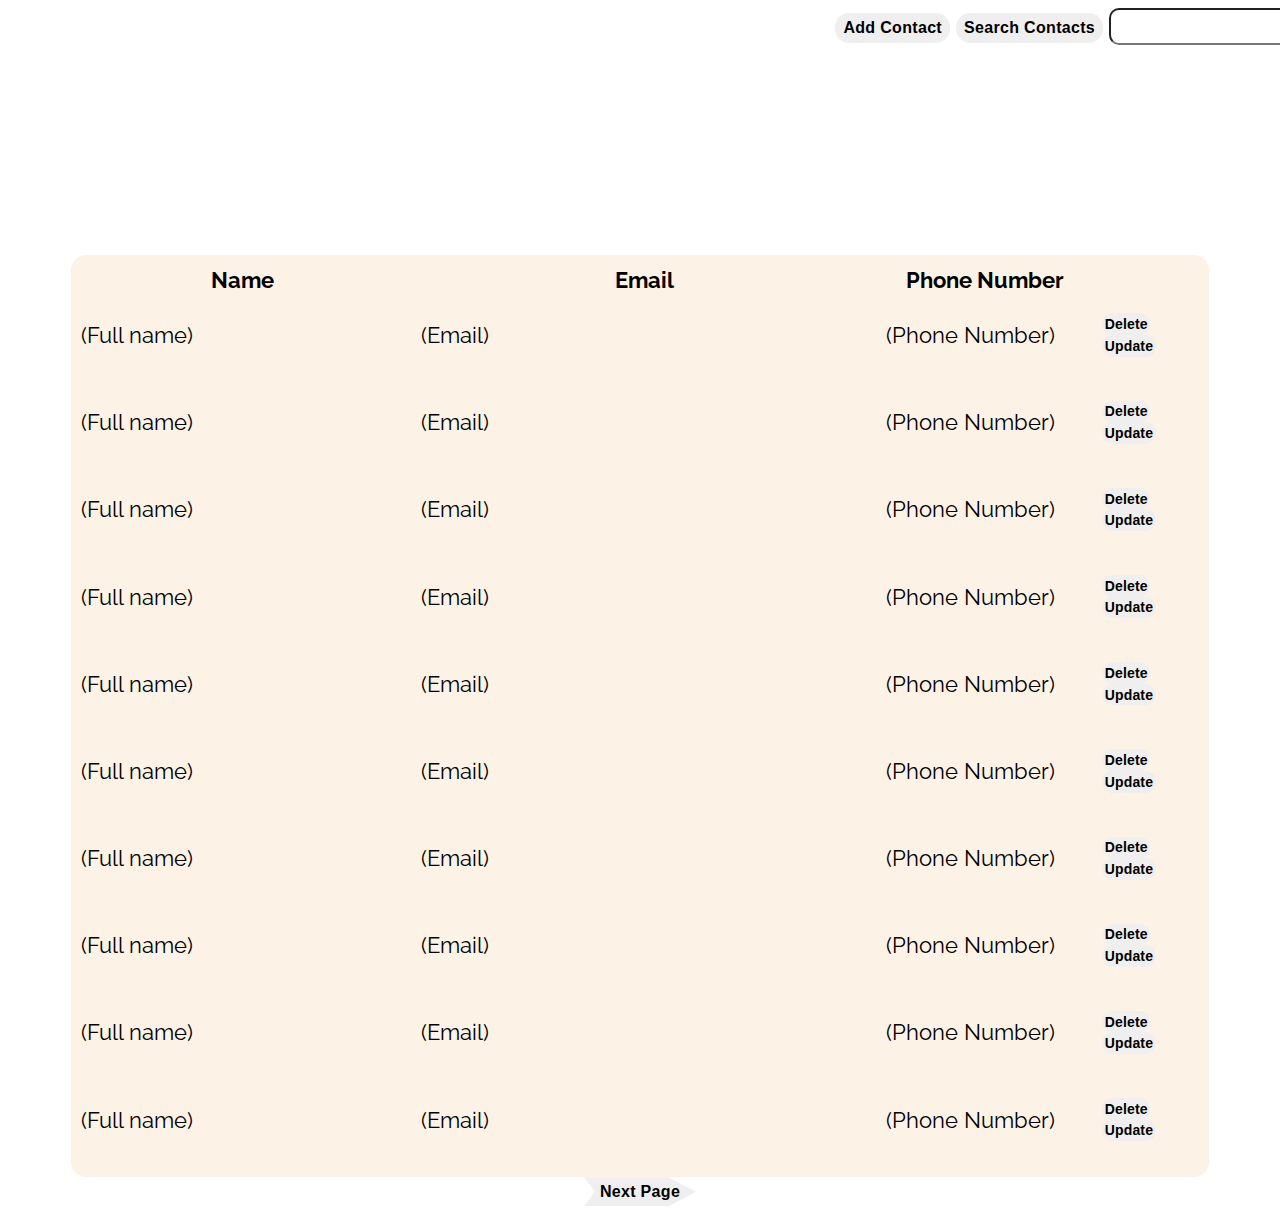
==== commit 125f34d5: "Update contact_page.html" ====
--- a/contact_page.html
+++ b/contact_page.html
@@ -257,6 +257,7 @@
                 </td>
             </tr>
         </table>
-        <button type="button" id="Next Page" style="left:0%" class="buttons">Next Page</button>
+        <button type="button" id="Next Page" style="left:0%; border-radius: 0em; clip-path: polygon(75% 0%, 100% 50%, 75% 100%, 0% 100%, 10% 50%, 0% 0%);
+        padding-left: 1em; padding-right: 1em" class="buttons">Next Page</button>
     </body>
 </html>
--- a/style.css
+++ b/style.css
@@ -17,18 +17,6 @@
     background-attachment: fixed;
     background-position: center;
 }
-
-/* .vertical {
-    border-left: 2px solid black;
-    height: 100%;
-    position:absolute;
-    left: 28%;
-
-    border-right: 2px solid black;
-    height: 100%;
-    position:absolute;
-    right: 34%;
-} */
 
 div.transbox_login {
     margin: auto;
@@ -92,7 +80,7 @@
     transition-duration: 0.4s;
 }
 
-.button_hover:hover {
+.buttons:hover, .buttons2:hover {
     color: black;
     background-color: grey;
     box-shadow: 0 12px 16px 0 rgba(0,0,0,0.24),0 17px 50px 0 rgba(0,0,0,0.19);
@@ -100,7 +88,7 @@
 
 .input_box {
     background-color: white;
-    padding: 3px;
+    padding: 5px;
     font-size: 20px;
     position: relative;
     left: 34%;
@@ -129,6 +117,7 @@
     font-size: 22px;
     width: 100%;
     border-radius: 15px;
+    position: relative;
 }
 
 th {
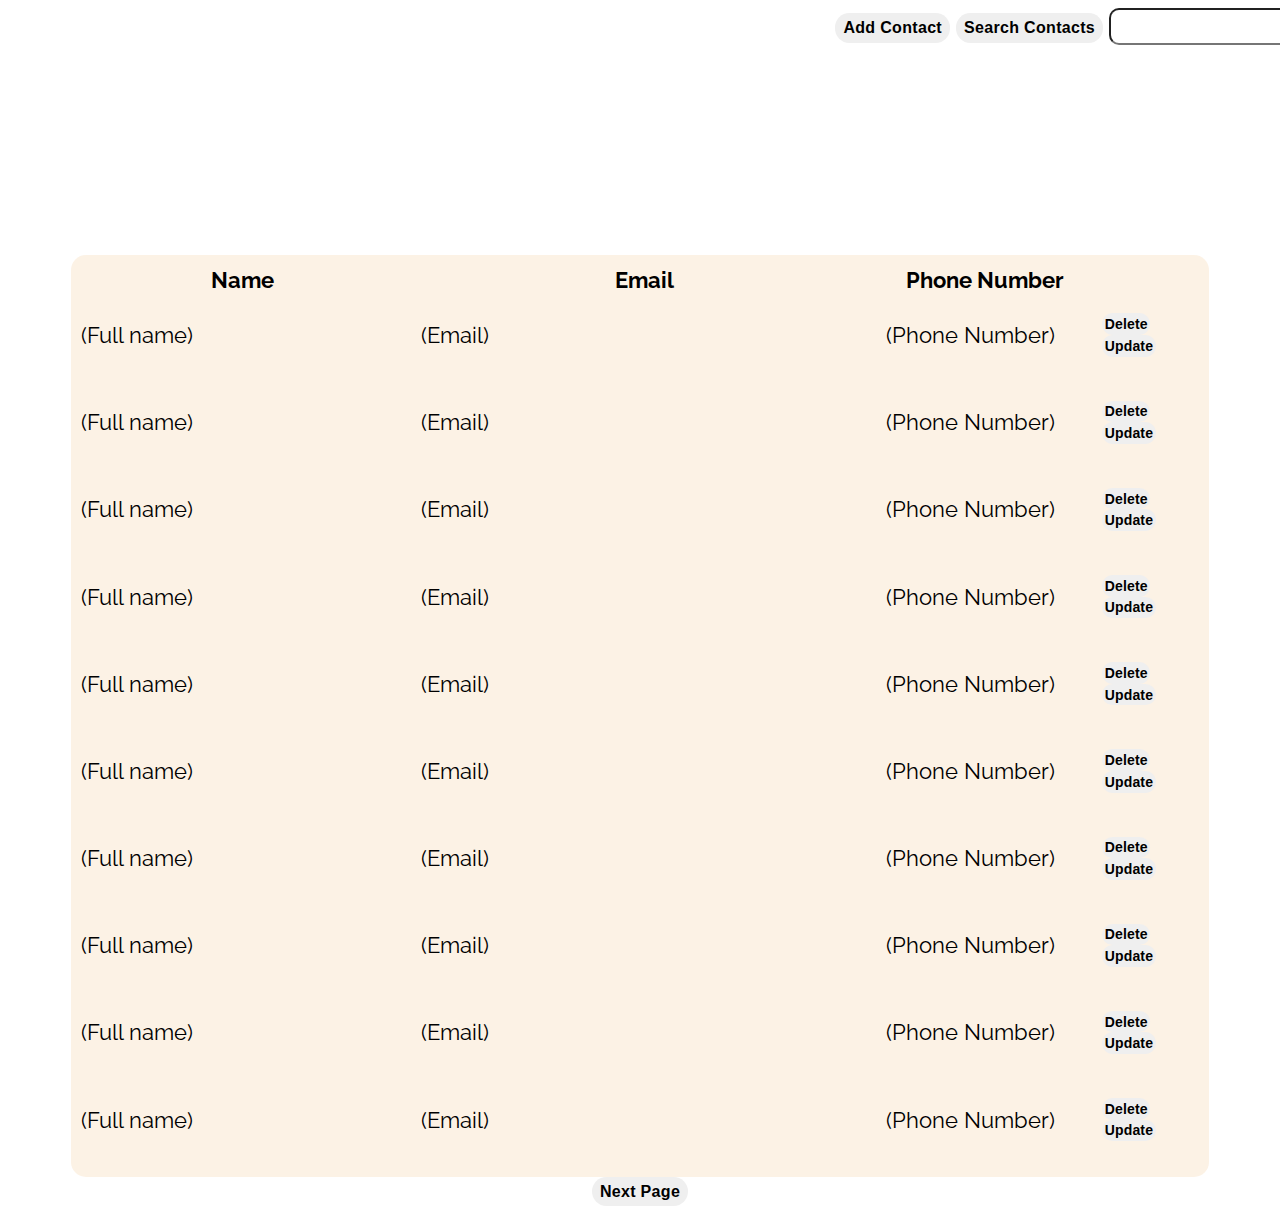
==== commit 2072dcc0: "Update contact_page.html" ====
--- a/contact_page.html
+++ b/contact_page.html
@@ -42,7 +42,7 @@
     </style>
     <body>
 
-        <button type="button" id="addButton" class="buttons" addContact();">Add Contact</button>
+        <button type="button" id="addButton" class="buttons" onclick="addContact();">Add Contact</button>
 
         <button type="button" id="Search" class="buttons" onclick="searchContact();">Search Contacts</button>
         <input required id="search" type="text" class="input_box" size="13" style="border-radius: .5em;"/>
@@ -257,7 +257,6 @@
                 </td>
             </tr>
         </table>
-        <button type="button" id="Next Page" style="left:0%; border-radius: 0em; clip-path: polygon(75% 0%, 100% 50%, 75% 100%, 0% 100%, 10% 50%, 0% 0%);
-        padding-left: 1em; padding-right: 1em" class="buttons">Next Page</button>
+        <button type="button" id="Next Page" style="left:0%"  class="buttons">Next Page</button>
     </body>
 </html>
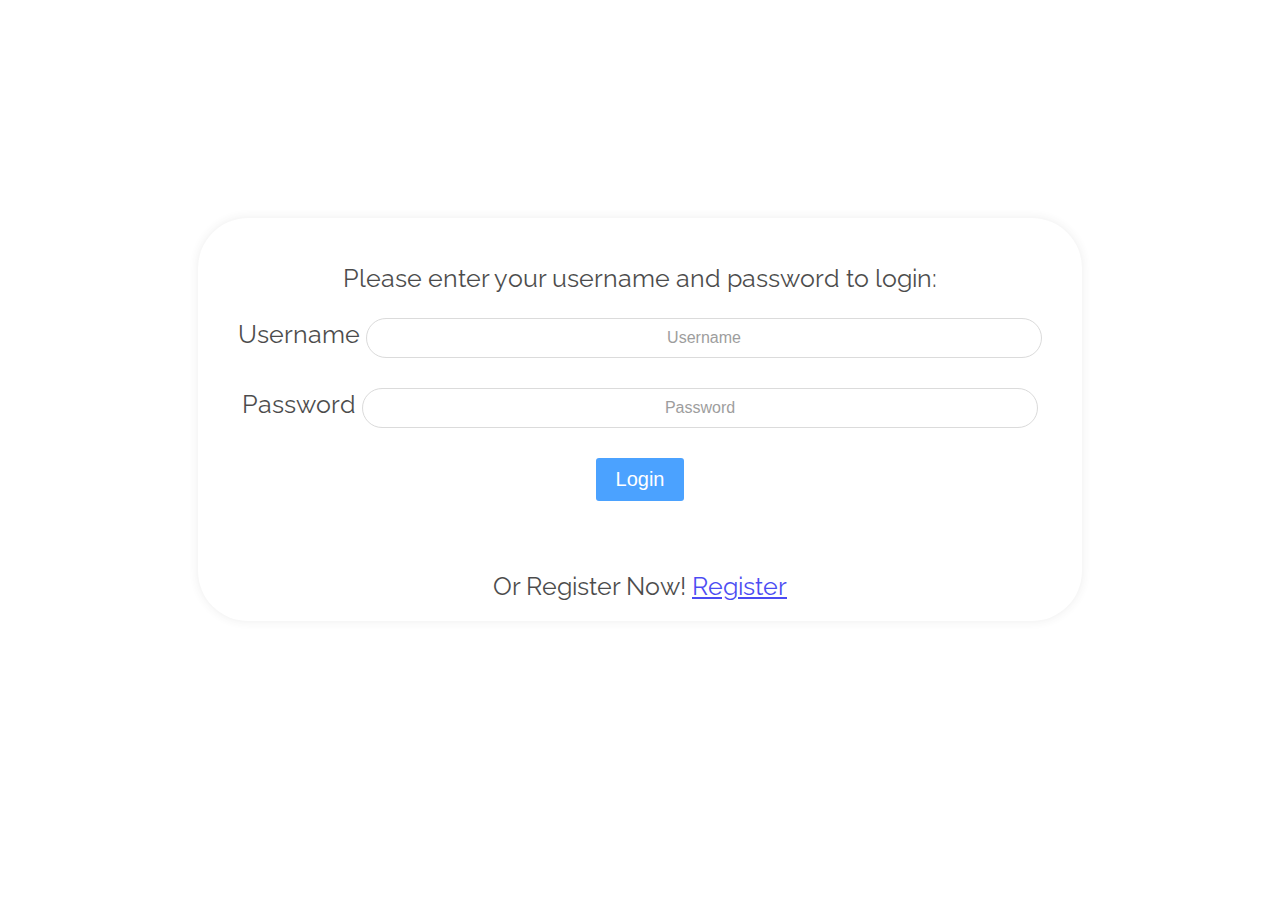
==== commit e1af0ef7: "Latest Server Files" ====
--- a/contact_page.html
+++ b/contact_page.html
@@ -1,262 +1,255 @@
+<!DOCTYPE html>
 <html>
     <head>
+
         <title>Contact List</title>
         <link rel = "stylesheet" href = "style.css">
-        <script type="text/javascript" src="lampcode.js"></script>
+	<script type="text/javascript" src="lampcode.js"></script>
         <style>
             @import url('https://fonts.googleapis.com/css2?family=Raleway:wght@500&family=Space+Mono&display=swap');
-
-            .buttons {
-                padding: .35em;
-                padding-left: .5em;
-                padding-right: .5em;
-                font-size: 16px;
-                font-weight: 700;
-                border-radius: .9em;
-                letter-spacing: .02em;
-                border: none;
-                align-items: center;
-                position: relative;
-                left: 34%;
-                cursor: pointer;
-            }
-            .buttons2 {
-                padding: .2em;
-                padding-left: .2em;
-                padding-right: .2em;
-                font-size: 14px;
-                font-weight: 550;
-                border-radius: .9em;
-                letter-spacing: .01em;
-                border: none;
-                align-items: center;
-                position: relative;
-                cursor: pointer;
-            }
         </style>
+	
+
+	<script type="text/javascript">
+	document.addEventListener('DOMContentLoaded', function() 
+	{
+		readCookie();
+                loadContacts();
+	}, false);
+	</script>
+
+
     </head>
+    <div class="contacts">
+        <div class='navbar'>
+            <div class='container'>
+                <div class='main'>
+                    <h1 id="userName"></h1>
+                </div>
+                <div class="searchContainer">
+                    <input id='search' type="text" placeholder="Search" onkeyup="loadContacts();">
+                </div>
+              </div>
+        </div>    
+<div id="loggedInDiv">
+	<span id="userName"></span><br />
+	<button type="button" id="logoutButton" class="buttons" onclick="doLogout();"> Log Out </button>
+</div>
+
     <style>
-        th, td {
+        table {
+            border: 1px solid black;
+            border-radius: 20px;
+	    background-color: #DDDDDD;
+        }
+        tb, td {
             border-collapse: collapse;
         }
     </style>
     <body>
 
-        <button type="button" id="addButton" class="buttons" onclick="addContact();">Add Contact</button>
-
-        <button type="button" id="Search" class="buttons" onclick="searchContact();">Search Contacts</button>
-        <input required id="search" type="text" class="input_box" size="13" style="border-radius: .5em;"/>
-
-        <div class = "header" style="color:white">
+
+<div class = "header">
             <h1>Contact List</h1>
         </div>
 
-        <table style="width:90%" style="height:auto;">
+
+	<input type="text" id="searchText" placeholder="Contact To Search For"/>
+	<button type="button" id="searchContactButton" class="buttons" onclick="searchContact();"> Search Contact </button><br />
+	<span id="contactSearchResult"></span>
+	<p id="contactList">
+	</p><br /><br />
+
+	<div id="addContact">
+		<h2>Add Contact</h2>
+		<form id="add-form">
+			<input required id="contactFirst" type="text" placeholder="First Name"/>
+			<input required id="contactLast" type ="text" placeholder="Last Name"/>
+			<input required id="contactEmail" type="text" placeholder="Email"/>
+			<input required id="contactNumber" type="text" placeholder="Phone"/>
+	<button type="button" id="loginButton" class="buttons" onclick="addContact();"> Add Contact </button><br />
+	<span id="contactAddResult"></span>
+
+	<span id="cancel-span">
+		<a href="contact_page.html">Cancel</a>
+	</span>
+		</form>
+	</div>
+	
+
+<div id="contactTable" class="content">
+            <table>
+                <thead>
+                    <th>First Name</th>
+                    <th>Last Name</th>
+                    <th>E-mail Address</th>
+                    <th>Phone Number</th>
+                    <th class="buttonHeader"></th>
+                </thead>
+                <tbody id="tableBody"></tbody>
+            </table>
+        </div>
+
+
+	<!--
+        <table style="width:100%">
             <tr>
                 <th style="width:30%">Name</th>
-                <th style="width:41%">Email</th>
-                <th style="width:19%">Phone Number</th>                
-            </tr>
-            <tr>
-                <td>
-                    (Full name)
-                    <br></br>
-                </td>
-                
-                <td>
-                    (Email)
-                    <br></br>
-                </td>
-                <td>
-                    (Phone Number)
-                    <br></br>
-                </td>
-                 <td>
-                    <button type="button" id="Delete" class="buttons2" onclick="deleteContact();">Delete</button>
-                    <button type="button" id="Update" class="buttons2" onclick="updateContact();">Update</button>
-                    <br></br>
-                </td>
-            </tr>
-            <tr>
-                <td>
-                    (Full name)
-                    <br></br>
-                </td>
-                <td>
-                    (Email)
-                    <br></br>
-                </td>
-                <td>
-                    (Phone Number)
-                    <br></br>
-                </td>
-                 <td>
-                    <button type="button" id="Delete" class="buttons2" onclick="deleteContact();">Delete</button>
-                    <button type="button" id="Update" class="buttons2" onclick="updateContact();">Update</button>
-                    <br></br>
-                </td>
-            </tr>
-            <tr>
-                <td>
-                    (Full name)
-                    <br></br>
-                </td>
-                
-                <td>
-                    (Email)
-                    <br></br>
-                </td>
-                <td>
-                    (Phone Number)
-                    <br></br>
-                </td>
-                 <td>
-                    <button type="button" id="Delete" class="buttons2" onclick="deleteContact();">Delete</button>
-                    <button type="button" id="Update" class="buttons2" onclick="updateContact();">Update</button>
-                    <br></br>
-                </td>
-            </tr>
-            <tr>
-                <td>
-                    (Full name)
-                    <br></br>
-                </td>
-                
-                <td>
-                    (Email)
-                    <br></br>
-                </td>
-                <td>
-                    (Phone Number)
-                    <br></br>
-                </td>
-                 <td>
-                    <button type="button" id="Delete" class="buttons2" onclick="deleteContact();">Delete</button>
-                    <button type="button" id="Update" class="buttons2" onclick="updateContact();">Update</button>
-                    <br></br>
-                </td>
-            </tr>
-            <tr>
-                <td>
-                    (Full name)
-                    <br></br>
-                </td>
-                
-                <td>
-                    (Email)
-                    <br></br>
-                </td>
-                <td>
-                    (Phone Number)
-                    <br></br>
-                </td>
-                 <td>
-                    <button type="button" id="Delete" class="buttons2" onclick="deleteContact();">Delete</button>
-                    <button type="button" id="Update" class="buttons2"  onclick="updateContact();">Update</button>
-                    <br></br>
-                </td>
-            </tr>
-            <tr>
-                <td>
-                    (Full name)
-                    <br></br>
-                </td>
-                
-                <td>
-                    (Email)
-                    <br></br>
-                </td>
-                <td>
-                    (Phone Number)
-                    <br></br>
-                </td>
-                 <td>
-                    <button type="button" id="Delete" class="buttons2" onclick="deleteContact();">Delete</button>
-                    <button type="button" id="Update" class="buttons2" onclick="updateContact();">Update</button>
-                    <br></br>
-                </td>
-            </tr>
-            <tr>
-                <td>
-                    (Full name)
-                    <br></br>
-                </td>
-                
-                <td>
-                    (Email)
-                    <br></br>
-                </td>
-                <td>
-                    (Phone Number)
-                    <br></br>
-                </td>
-                 <td>
-                    <button type="button" id="Delete" class="buttons2" onclick="deleteContact();">Delete</button>
-                    <button type="button" id="Update" class="buttons2" onclick="updateContact();">Update</button>
-                    <br></br>
-                </td>
-            </tr>
-            <tr>
-                <td>
-                    (Full name)
-                    <br></br>
-                </td>
-                
-                <td>
-                    (Email)
-                    <br></br>
-                </td>
-                <td>
-                    (Phone Number)
-                    <br></br>
-                </td>
-                 <td>
-                    <button type="button" id="Delete" class="buttons2" onclick="deleteContact();">Delete</button>
-                    <button type="button" id="Update" class="buttons2" onclick="updateContact();">Update</button>
-                    <br></br>
-                </td>
-            </tr>
-            <tr>
-                <td>
-                    (Full name)
-                    <br></br>
-                </td>
-                
-                <td>
-                    (Email)
-                    <br></br>
-                </td>
-                <td>
-                    (Phone Number)
-                    <br></br>
-                </td>
-                 <td>
-                    <button type="button" id="Delete" class="buttons2" onclick="deleteContact();">Delete</button>
-                    <button type="button" id="Update" class="buttons2" onclick="updateContact();">Update</button>
-                    <br></br>
-                </td>
-            </tr>
-            <tr>
-                <td>
-                    (Full name)
-                    <br></br>
-                </td>
-                
-                <td>
-                    (Email)
-                    <br></br>
-                </td>
-                <td>
-                    (Phone Number)
-                    <br></br>
-                </td>
-                 <td>
-                    <button type="button" id="Delete" class="buttons2" onclick="deleteContact();">Delete</button>
-                    <button type="button" id="Update" class="buttons2" onclick="updateContact();">Update</button>
-                    <br></br>
+                <th style="width:40%">Email</th>
+                <th>Phone Number</th>
+            </tr>
+            <tr>
+                <td>
+                    (Full name)
+                </td>
+                <td>
+                    (Email)
+                </td>
+                <td>
+                    (Phone Number)
+                </td>
+		 <td>
+                    <button type="button" id="Delete" class="buttons" onclick="deleteContact();">Delete</button>
+                    <button type="button" id="Update" class="buttons" onclick="updateContact();">Update</button>
+                </td>
+            </tr>
+            <tr>
+                <td>
+                    (Full name)
+                </td>
+                <td>
+                    (Email)
+                </td>
+                <td>
+                    (Phone Number)
+                </td>
+		 <td>
+                    <button type="button" id="Delete" class="buttons" onclick="deleteContact();">Delete</button>
+                    <button type="button" id="Update" class="buttons" onclick="updateContact();">Update</button>
+                </td>
+            </tr>
+            <tr>
+                <td>
+                    (Full name)
+                </td>
+                <td>
+                    (Email)
+                </td>
+                <td>
+                    (Phone Number)
+                </td>
+		 <td>
+                    <button type="button" id="Delete" class="buttons" onclick="deleteContact();">Delete</button>
+                    <button type="button" id="Update" class="buttons" onclick="updateContact();">Update</button>
+                </td>
+            </tr>
+            <tr>
+                <td>
+                    (Full name)
+                </td>
+                <td>
+                    (Email)
+                </td>
+                <td>
+                    (Phone Number)
+                </td>
+		<td>
+                    <button type="button" id="Delete" class="buttons" onclick="deleteContact();">Delete</button>
+                    <button type="button" id="Update" class="buttons" onclick="updateContact();">Update</button>
+                </td>
+            </tr>
+            <tr>
+                <td>
+                    (Full name)
+                </td>
+                <td>
+                    (Email)
+                </td>
+                <td>
+                    (Phone Number)
+                </td>
+		<td>
+                    <button type="button" id="Delete" class="buttons" onclick="deleteContact();">Delete</button>
+                    <button type="button" id="Update" class="buttons" onclick="updateContact();">Update</button>
+                </td>
+            </tr>
+            <tr>	
+                <td>
+                    (Full name)
+                </td>
+                <td>
+                    (Email)
+                </td>
+                <td>
+                    (Phone Number)
+                </td>
+		 <td>
+                    <button type="button" id="Delete" class="buttons" onclick="deleteContact();">Delete</button>
+                    <button type="button" id="Update" class="buttons" onclick="updateContact();">Update</button>
+                </td>
+            </tr>
+            <tr>
+                <td>
+                    (Full name)
+                </td>
+                <td>
+                    (Email)
+                </td>
+                <td>
+                    (Phone Number)
+                </td>
+		<td>
+                    <button type="button" id="Delete" class="buttons" onclick="deleteContact();">Delete</button>
+                    <button type="button" id="Update" class="buttons" onclick="updateContact();">Update</button>
+                </td>
+            </tr>
+            <tr>
+                <td>
+                    (Full name)
+                </td>
+                <td>
+                    (Email)
+                </td>
+                <td>
+                    (Phone Number)
+                </td>
+		<td>
+                    <button type="button" id="Delete" class="buttons" onclick="deleteContact();">Delete</button>
+                    <button type="button" id="Update" class="buttons" onclick="updateContact();">Update</button>
+                </td>
+            </tr>
+            <tr>
+                <td>
+                    (Full name)
+                </td>
+                <td>
+                    (Email)
+                </td>
+                <td>
+                    (Phone Number)
+                </td>
+		<td>
+                    <button type="button" id="Delete" class="buttons" onclick="deleteContact();">Delete</button>
+                    <button type="button" id="Update" class="buttons" onclick="updateContact();">Update</button>
+                </td>
+            </tr>
+            <tr>
+                <td>
+                    (Full name)
+                </td>
+                <td>
+                    (Email)
+                </td>
+                <td>
+                    (Phone Number)
+                </td>
+		<td>
+                    <button type="button" id="Delete" class="buttons" onclick="deleteContact();">Delete</button>
+                    <button type="button" id="Update" class="buttons" onclick="updateContact();">Update</button>
                 </td>
             </tr>
         </table>
-        <button type="button" id="Next Page" style="left:0%"  class="buttons">Next Page</button>
-    </body>
+	-->
+	</body>
+
 </html>
--- a/style.css
+++ b/style.css
@@ -40,18 +40,6 @@
     padding: 10px;
 }
 
-div.transbox_contacts {
-    margin: auto;
-    background-color: #ffffff;
-    opacity: 0.7;
-    border-radius: 50px;
-    border: 10px;
-    width: 1000px;
-    height: 540px;
-    padding: 10px;
-    padding-top: 30px;
-}
-
 .form input{
     font-family: Open, sans-serif;
     border: none;
@@ -64,11 +52,12 @@
     margin: 10px;
     font-size: 16px;
     outline: none;
-    background-color:rgba(250, 235, 215, 0.644);
+    background-color: #f7f1f9;
 }
 
+
 .form-submit-button {
-    border-radius: 50px;
+    border-radius: 100px;
     padding-left: 30px;
     padding-right: 30px;
     padding-top: 8px;
@@ -80,18 +69,16 @@
     transition-duration: 0.4s;
 }
 
-.buttons:hover, .buttons2:hover {
+.button_hover:hover {
     color: black;
     background-color: grey;
     box-shadow: 0 12px 16px 0 rgba(0,0,0,0.24),0 17px 50px 0 rgba(0,0,0,0.19);
-}
+  }
 
 .input_box {
     background-color: white;
     padding: 5px;
-    font-size: 20px;
-    position: relative;
-    left: 34%;
+    font-size: 10px;
 }
 
 .form .register-span{
@@ -109,21 +96,44 @@
     color: #95060a;
 }
 
-table {
-    margin-left: auto;
-    margin-right: auto;
-    display: block;
-    background-color:rgba(250, 235, 215, 0.644);
-    font-size: 22px;
-    width: 100%;
-    border-radius: 15px;
-    position: relative;
+.login-form{
+	background-color: #ffffff;
+	padding: 20px;
+	border-radius: 50px;
+	box-shadow: 0 0 10px rgba(0, 0, 0, 0.1);
+	text-align: center;
+	max-width: 70%;
+	margin: 0 15%;
+    opacity: 0.7;
+}
+input[type="text"],
+input[type="password"] {
+	width:80%;
+	padding: 10px;
+	border: 1px solid #ccc;
+	border-radius: 25px;
+	text-align: center;
+	margin: 0 auto;
+	font-family: 'Ubuntu', sans-serif;
+	font-size: 16px;
 }
 
+button[type="button"]{
+	background-color: #007bff;
+	color:#fff;
+	padding: 10px 20px;
+	border: none;
+	border-radius: 3px;
+	cursor: pointer;
+	transition: background-color 0.3s;
+	font-size: 20px; 
+	
+}
 th {
-    color: black;
+    color: white;
     border-radius: 30px;
     padding: 10px;
+    background-color: black;
     border-radius: 25px;
 }
 
